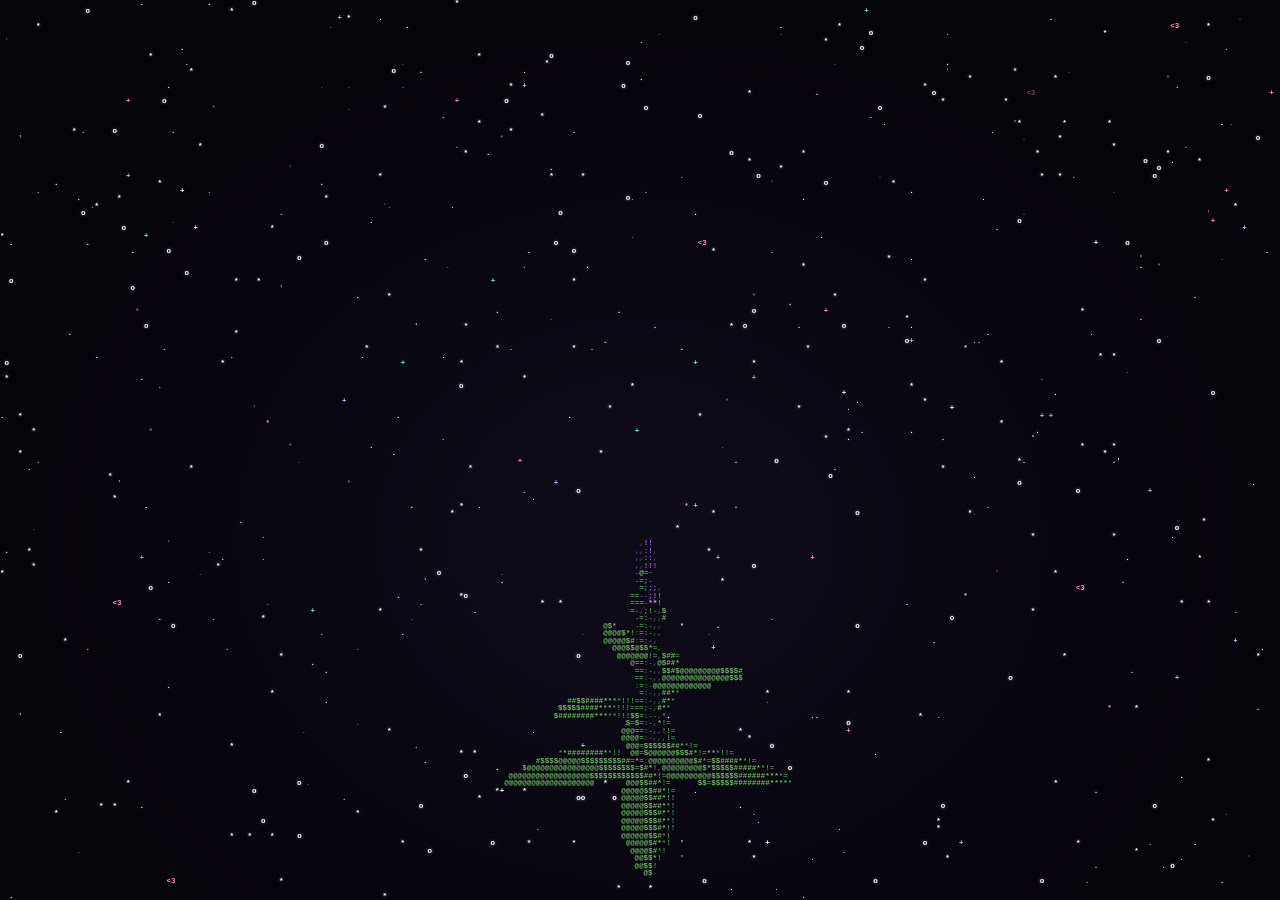
==== index.html @ a0f13668 "Marleni: rotierende ASCII-Ochsenzunge mit Frage, Yes/No und Blumenwiese Co-Authored-By: Claude Opus " ====
<!doctype html>
<html lang="en">
<head>
  <meta charset="utf-8">
  <meta name="viewport" content="width=device-width, initial-scale=1, viewport-fit=cover">
  <meta name="theme-color" content="#1b1a2e">
  <meta name="robots" content="noindex, nofollow">
  <title>Marleni</title>
  <link rel="preconnect" href="https://fonts.googleapis.com">
  <link rel="preconnect" href="https://fonts.gstatic.com" crossorigin>
  <link rel="stylesheet" href="https://fonts.googleapis.com/css2?family=VT323&display=swap">
  <link rel="stylesheet" href="css/style.css">
  <link rel="stylesheet" href="css/question.css">
</head>
<body>
  <pre id="art" aria-hidden="true"></pre>
  <h1 id="question">Will you be my Girlfriend?</h1>
  <div id="answers">
    <a id="yes" class="btn" href="yes.html">Yes</a>
    <button id="no" class="btn" type="button">No</button>
  </div>

  <script src="js/bloom.js"></script>
  <script src="js/question.js"></script>
  <script>
    // Debug: ?at=3000 zeigt den Zustand nach 3 s als Standbild
    const params = new URLSearchParams(location.search);
    const at = params.has('at') ? Number(params.get('at')) : null;
    Bloom.play(document.getElementById('art'), {
      at,
      onComplete: () => {
        document.getElementById('question').classList.add('visible');
        Question.show();
      },
    });
  </script>
</body>
</html>
---- css/style.css ----
:root {
  --bg: #050409;
  --text: #f4eeff;

  --stem-0: #2f6b34;
  --stem-1: #4f9a4f;
  --stem-2: #7cc66f;
  --leaf-0: #2c5e33;
  --leaf-1: #3f8f4a;
  --leaf-2: #6dbb63;
  --petal-0: #5b3a99;
  --petal-1: #8f5fd6;
  --petal-2: #c39bf5;
  --center-0: #b8a77a;
  --center-1: #e8dcae;
  --center-2: #fff7d6;
  --bud-0: #4e2f7a;
  --bud-1: #7a4bb0;
  --bud-2: #a57ad8;

  --s0: #ffffff;
  --s1: #7fe8e0;
  --s2: #ff8fb8;
  --s3: #c8b6ff;
}

* {
  box-sizing: border-box;
}

html,
body {
  margin: 0;
  height: 100%;
  overflow: hidden;
  background: radial-gradient(ellipse at 50% 60%, #0e0c18 0%, var(--bg) 70%);
  background-color: var(--bg);
  color: var(--text);
}

#art {
  position: fixed;
  inset: 0;
  margin: 0;
  font-family: ui-monospace, Menlo, Consolas, "Courier New", monospace;
  font-weight: 700;
  line-height: 1;
  white-space: pre;
  overflow: hidden;
  user-select: none;
}

#question {
  position: fixed;
  top: 9vh;
  left: 16px;
  right: 16px;
  z-index: 1;
  margin: 0;
  text-align: center;
  font-family: "VT323", ui-monospace, Menlo, Consolas, monospace;
  font-size: clamp(2.4rem, 11vw, 4rem);
  font-weight: 400;
  line-height: 1;
  letter-spacing: 0.02em;
  text-shadow: 0 0 10px rgba(195, 155, 245, 0.9), 0 0 2px #000;
  visibility: hidden;
}

#question.visible {
  visibility: visible;
}

#art .stem-0 { color: var(--stem-0); }
#art .stem-1 { color: var(--stem-1); }
#art .stem-2 { color: var(--stem-2); }
#art .leaf-0 { color: var(--leaf-0); }
#art .leaf-1 { color: var(--leaf-1); }
#art .leaf-2 { color: var(--leaf-2); }
#art .petal-0 { color: var(--petal-0); }
#art .petal-1 { color: var(--petal-1); }
#art .petal-2 { color: var(--petal-2); text-shadow: 0 0 4px rgba(195, 155, 245, 0.6); }
#art .center-0 { color: var(--center-0); }
#art .center-1 { color: var(--center-1); }
#art .center-2 { color: var(--center-2); text-shadow: 0 0 4px rgba(255, 243, 196, 0.7); }
#art .bud-0 { color: var(--bud-0); }
#art .bud-1 { color: var(--bud-1); }
#art .bud-2 { color: var(--bud-2); }
#art .s0 { color: var(--s0); }
#art .s1 { color: var(--s1); }
#art .s2 { color: var(--s2); }
#art .s3 { color: var(--s3); }

#art .snow { color: #f4f8ff; text-shadow: 0 0 3px rgba(255, 255, 255, 0.6); }

/* schwach funkelnde Sterne */
#art .d { opacity: 0.45; }
---- css/question.css ----
/* Yes/No-Buttons unter der Frage */

#answers {
  position: fixed;
  top: 30vh;              /* wird per JS direkt unter die Frage gesetzt */
  left: 16px;
  right: 16px;
  z-index: 2;
  display: flex;
  justify-content: center;
  gap: 28px;
  pointer-events: none;   /* nur die Buttons selbst fangen Eingaben */
  visibility: hidden;
}

#answers.visible {
  visibility: visible;
}

.btn {
  pointer-events: auto;
  min-width: 44px;
  min-height: 48px;
  margin: 0;
  padding: 4px 14px;
  display: inline-flex;
  align-items: center;
  justify-content: center;
  border: 1px solid rgba(143, 95, 214, 0.55);
  border-radius: 4px;
  background: rgba(5, 4, 9, 0.85);
  color: #f4eeff;
  font-family: "VT323", ui-monospace, Menlo, Consolas, monospace;
  font-size: 2.2rem;
  line-height: 1;
  white-space: pre;
  text-decoration: none;
  text-shadow: 0 0 8px rgba(195, 155, 245, 0.9);
  box-shadow: 0 0 10px rgba(143, 95, 214, 0.45), inset 0 0 8px rgba(143, 95, 214, 0.25);
  cursor: pointer;
  user-select: none;
  -webkit-user-select: none;
  -webkit-tap-highlight-color: transparent;
  touch-action: manipulation;
}

.btn::before { content: "[ "; color: #c39bf5; }
.btn::after  { content: " ]"; color: #c39bf5; }

.btn:hover,
.btn:focus-visible {
  outline: none;
  border-color: #c39bf5;
  box-shadow: 0 0 16px rgba(195, 155, 245, 0.75), inset 0 0 10px rgba(143, 95, 214, 0.4);
}

/* Nach dem ersten Fluchtversuch frei im Viewport positioniert (left/top per JS) */
#no.fled,
#yes.moved {
  position: fixed;
}
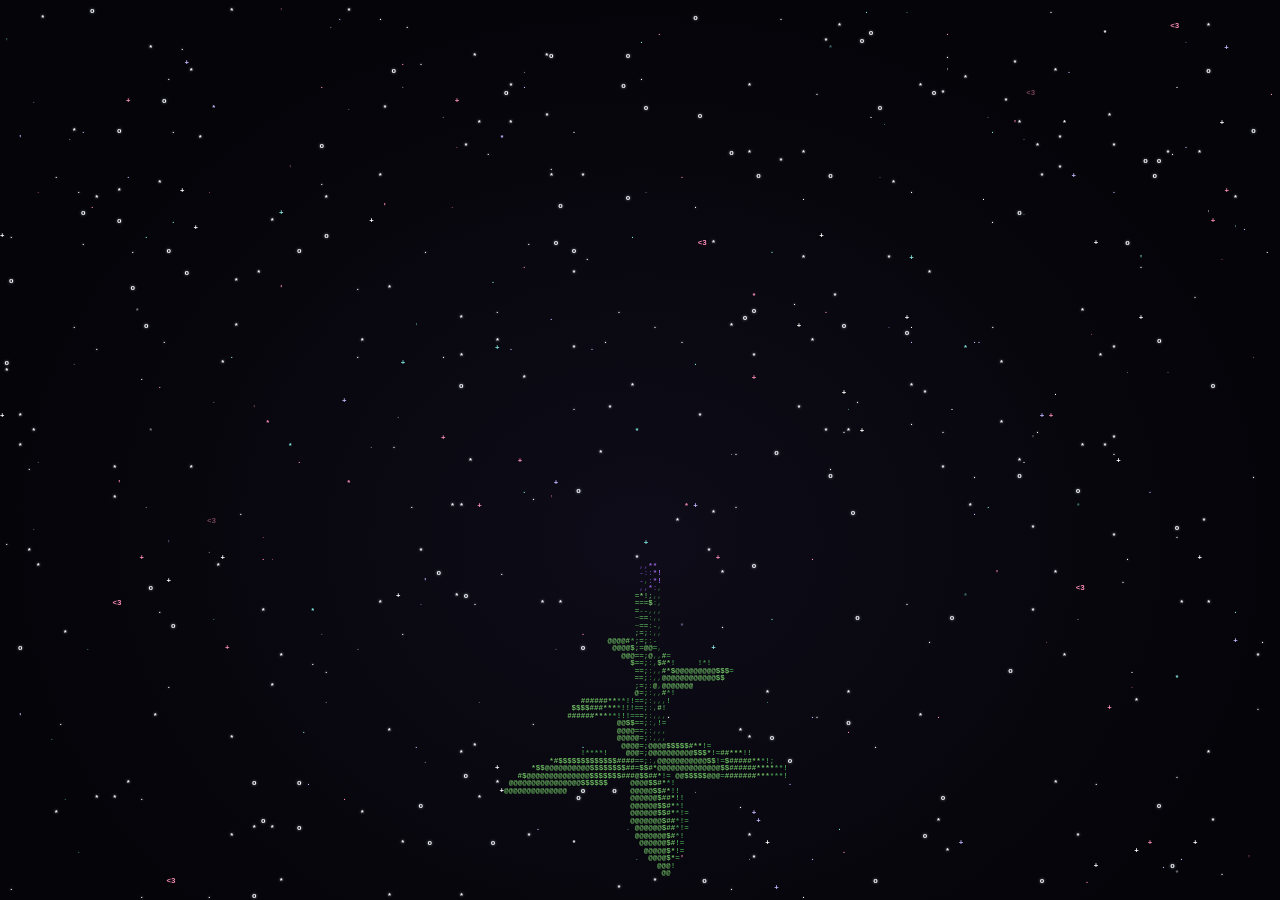
==== commit 5f6c615c: "Yes-Seite lädt zuverlässig: Konfetti lokal und asynchron, Vorladen von der Startseite Co-Authored-By" ====
--- a/index.html
+++ b/index.html
@@ -31,6 +31,10 @@
       onComplete: () => {
         document.getElementById('question').classList.add('visible');
         Question.show();
+        // Yes-Seite schon mal im Hintergrund laden, damit sie nach dem Tippen sofort da ist
+        ['yes.html', 'js/yes.js', 'js/vendor/confetti.min.js'].forEach((url) => {
+          fetch(url).catch(() => {});
+        });
       },
     });
   </script>
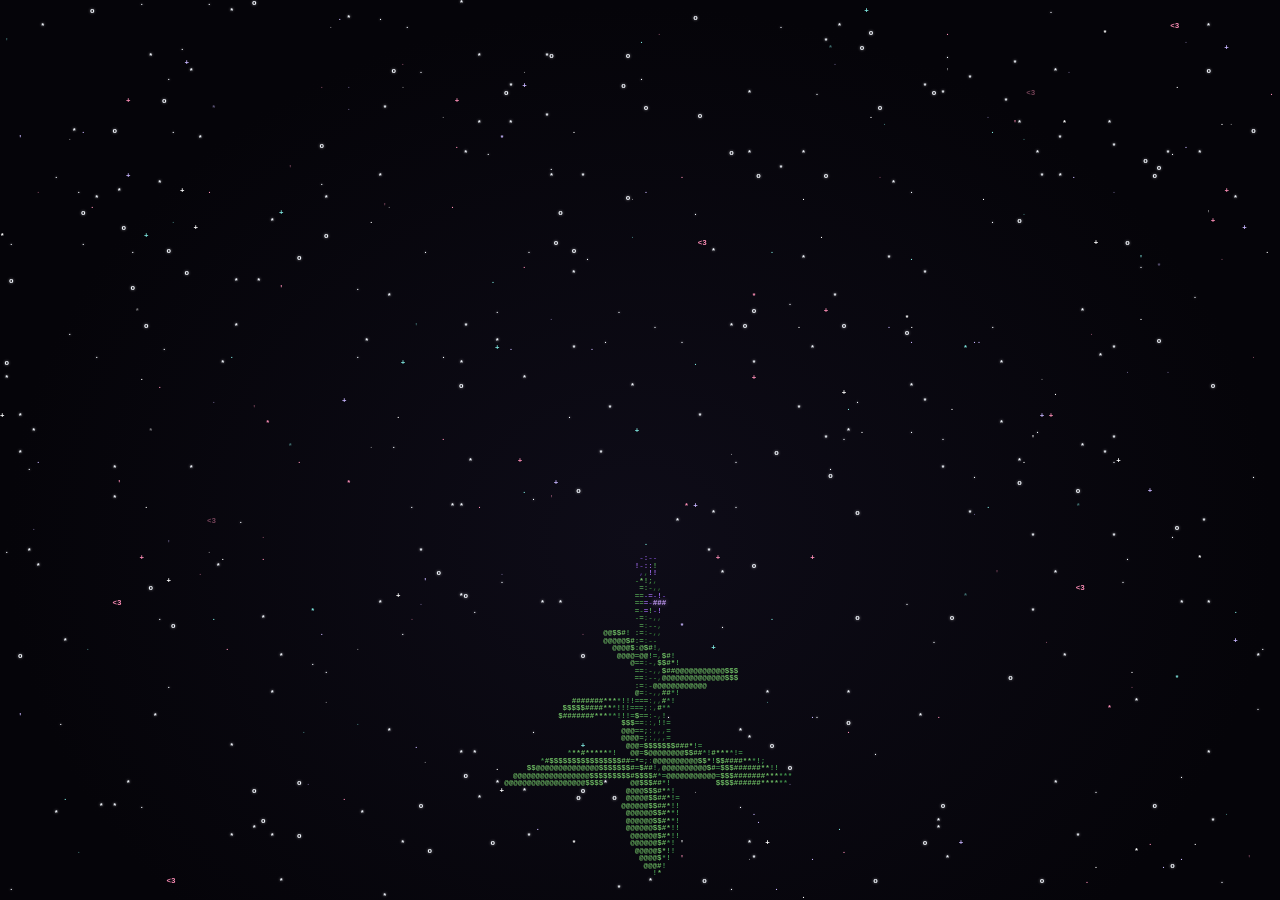
==== commit 32a8eeb0: "﻿Frage "Can I be your Boyfriend?", Herz auf der Yes-Seite halb so groß Co-Authored-By: Claude Opus 5" ====
--- a/index.html
+++ b/index.html
@@ -14,7 +14,7 @@
 </head>
 <body>
   <pre id="art" aria-hidden="true"></pre>
-  <h1 id="question">Will you be my Girlfriend?</h1>
+  <h1 id="question">Can I be your Boyfriend?</h1>
   <div id="answers">
     <a id="yes" class="btn" href="yes.html">Yes</a>
     <button id="no" class="btn" type="button">No</button>
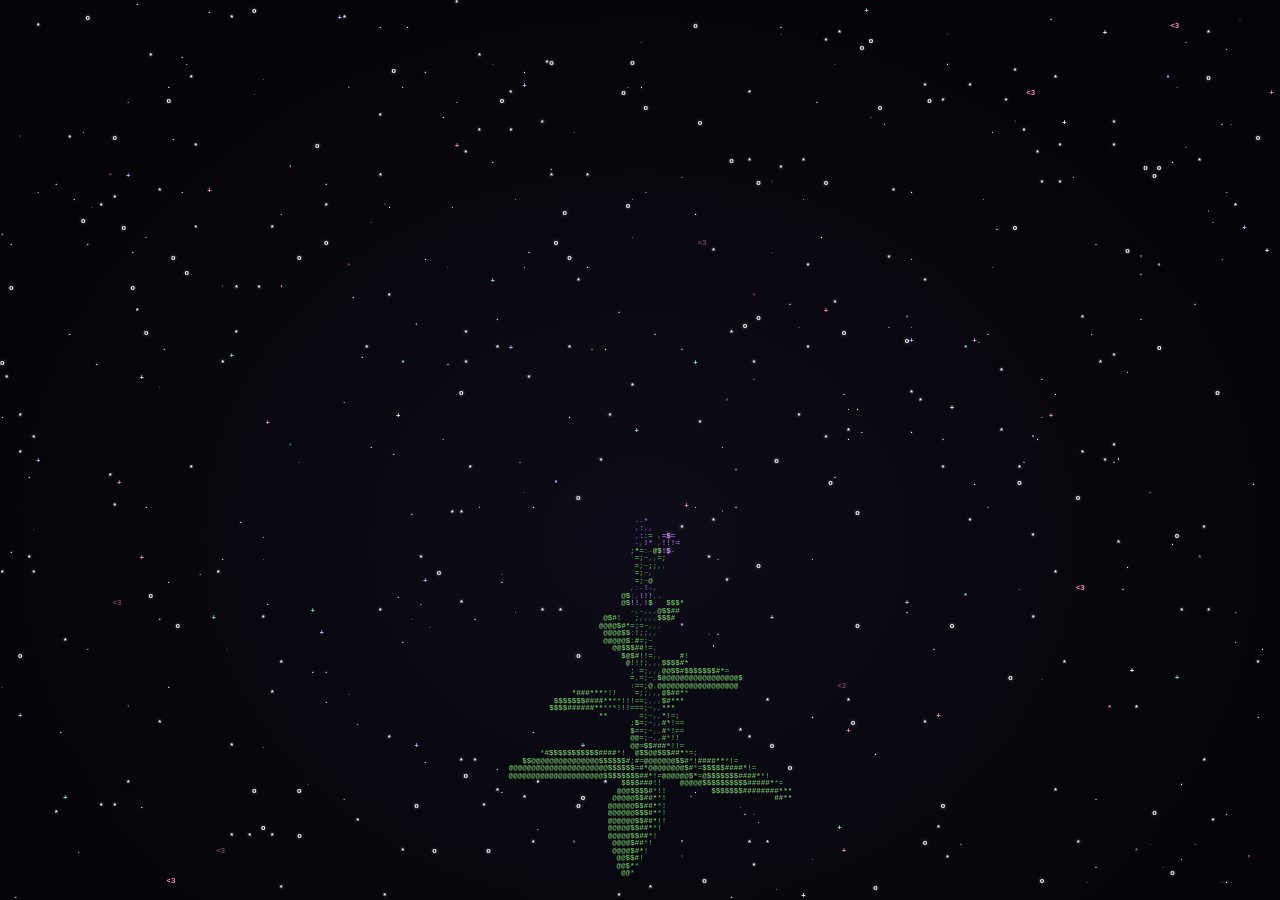
==== commit 6c6e4af6: "Yes-Seite ohne Konfetti, damit sie flüssiger läuft Co-Authored-By: Claude Opus 5.5 <noreply@anthropi" ====
--- a/index.html
+++ b/index.html
@@ -32,7 +32,7 @@
         document.getElementById('question').classList.add('visible');
         Question.show();
         // Yes-Seite schon mal im Hintergrund laden, damit sie nach dem Tippen sofort da ist
-        ['yes.html', 'js/yes.js', 'js/vendor/confetti.min.js'].forEach((url) => {
+        ['yes.html', 'js/yes.js'].forEach((url) => {
           fetch(url).catch(() => {});
         });
       },
